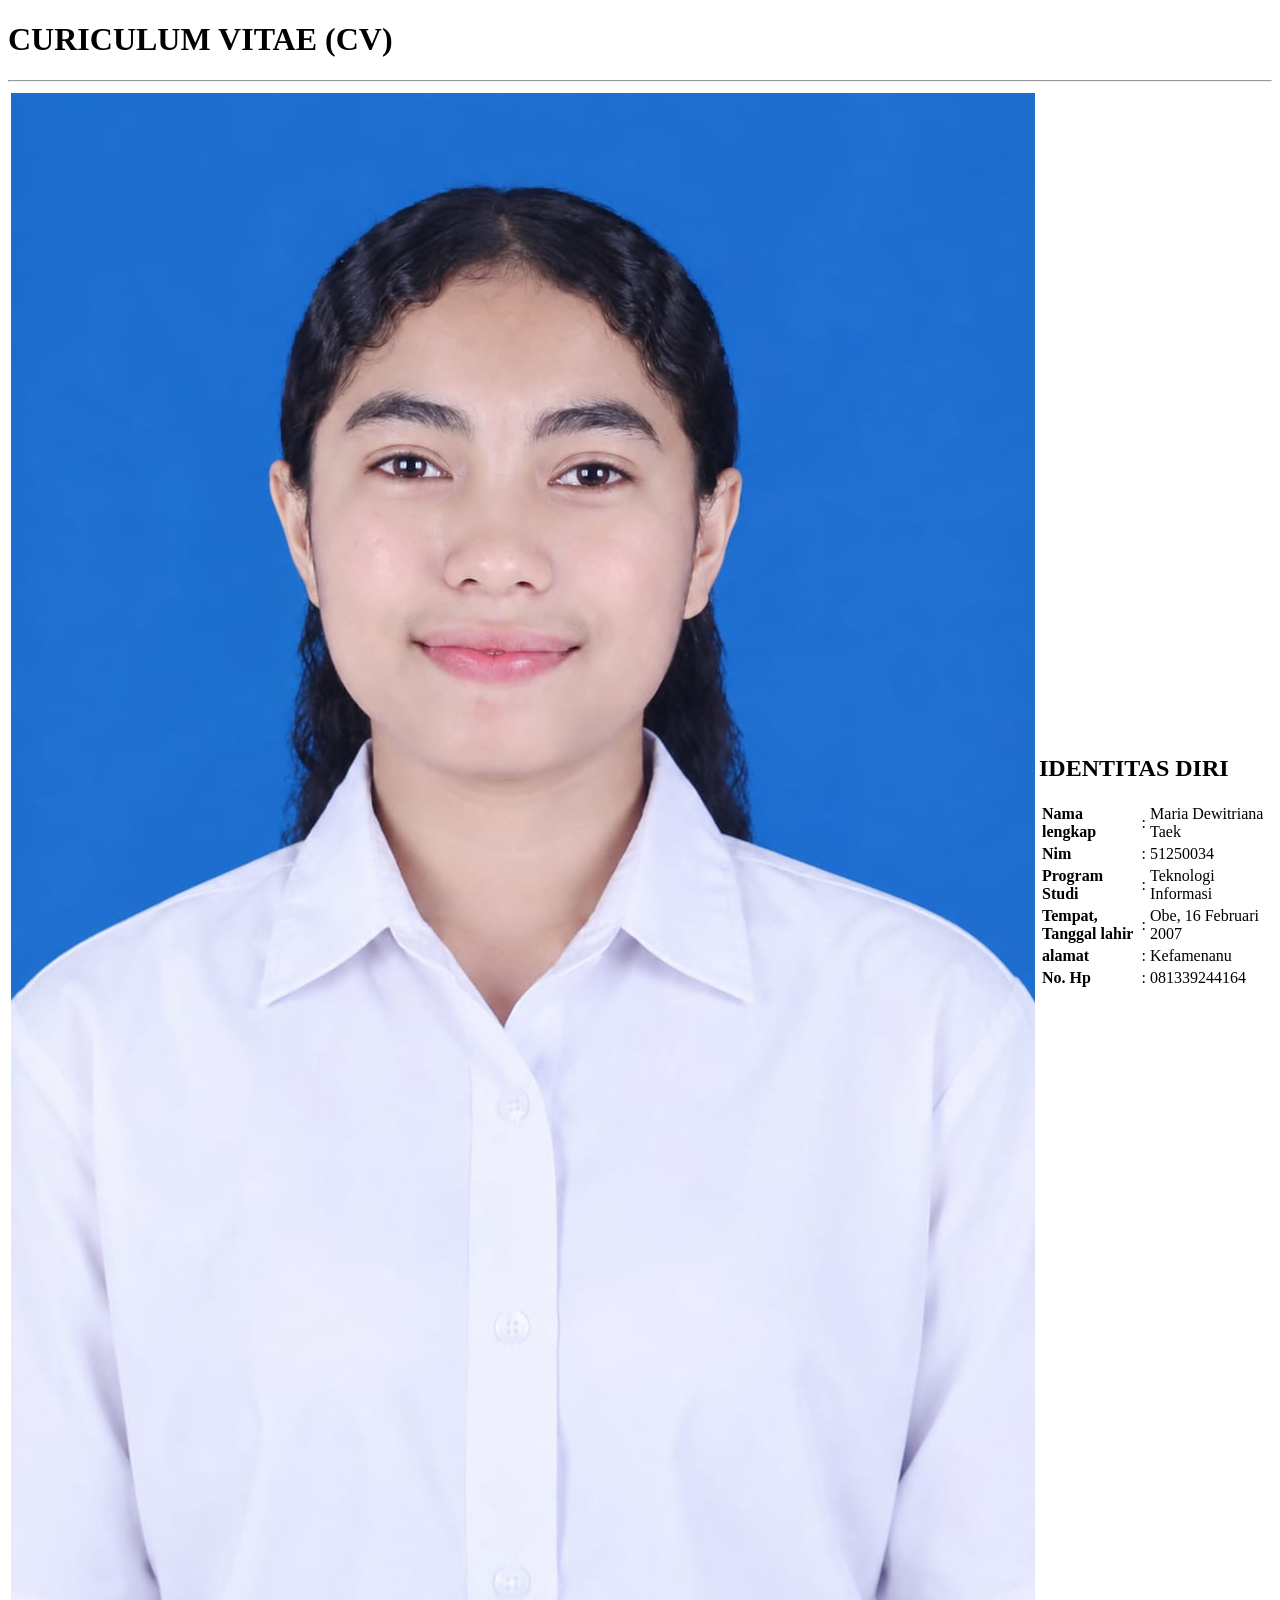
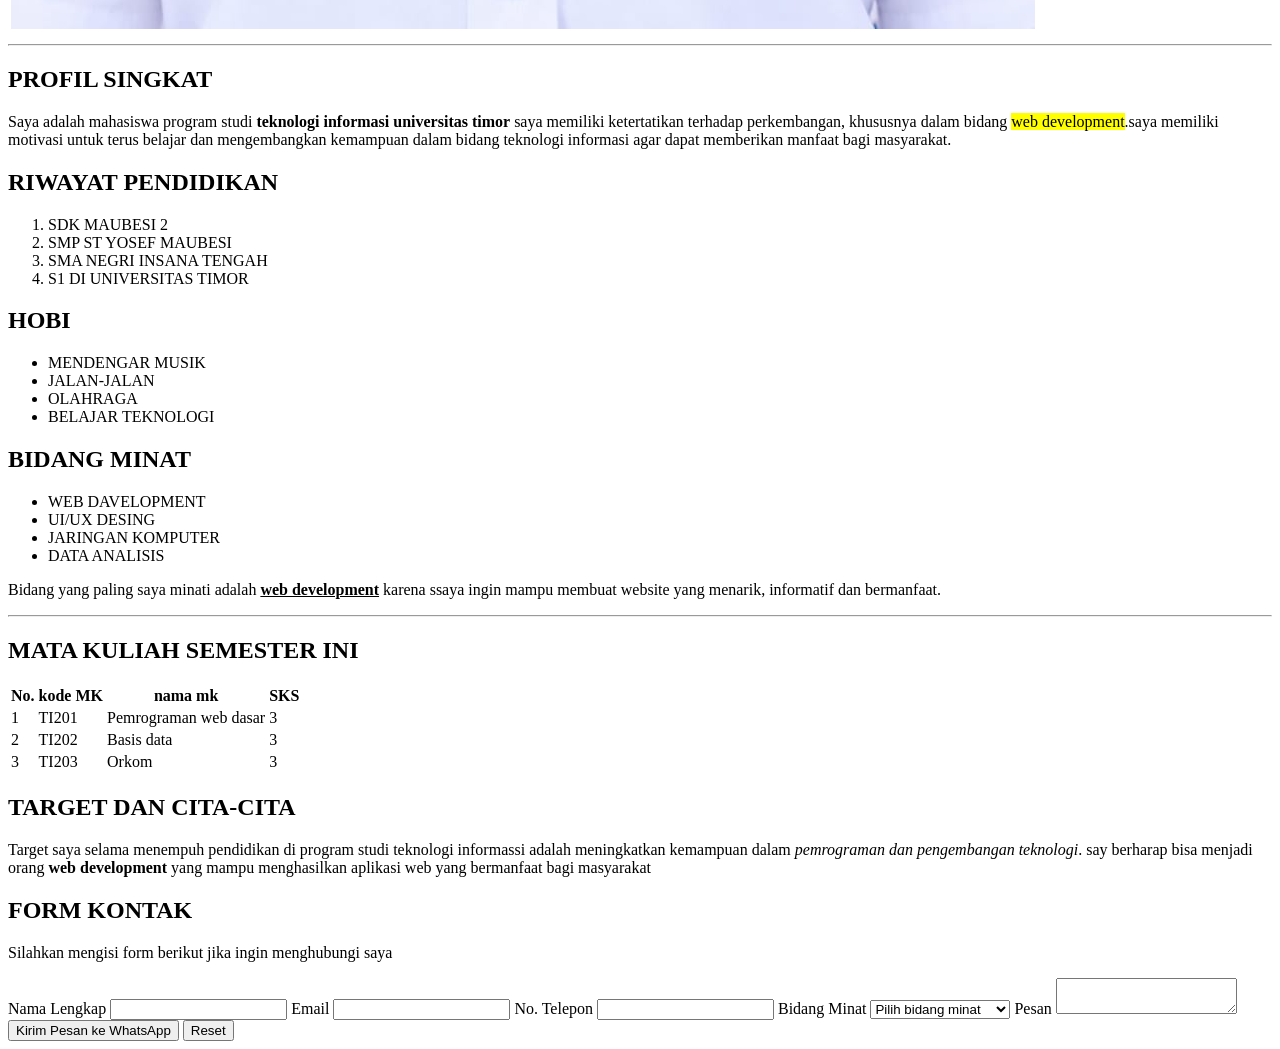
==== index.html @ 20f45d32 "Rename latih2.html to index.html" ====
<!DOCTYPE html>
<html lang="en">
<head>
	<meta charset="UTF-8">
	<meta name="viewport" content="width=device-width, initial-scale=1.0">
	<title>CURICULUM VITAE</title>
	<link rel="stylesheet" href=./style.CSS>
</head>
<body>
<div class="container">



<h1>CURICULUM VITAE (CV)</h1><hr>
<table class="identitas">
	<tr>
		<td class="kolom-identitas">
			<img src="./image/foto.jpeg" alt="foto profil" class="foto-profil">
		</td>
		
		<td class="data-identitas">
			<h2>IDENTITAS DIRI</h2>
			<table>
				<tr>
					<td><strong>Nama lengkap</strong></td>
					<td>:</td>
					<td>Maria Dewitriana Taek</td>
				</tr>	
						<tr>
							<td><strong>Nim</strong></td>
							<td>:</td>
							<td>51250034</td>
						</tr>
						<tr>
							<td><strong>Program Studi</strong></td>
							<td>:</td>
							<td>Teknologi Informasi</td>
						</tr>
						<tr>
							<td><strong>Tempat, Tanggal lahir</strong></td>
							<td>:</td> 
							<td>Obe, 16 Februari 2007</td>
						</tr>
						<tr>
							<td><strong>alamat</strong></td>
							<td>:</td>
							<td>Kefamenanu</td>
						</tr>
						<tr>
							<td><strong>No. Hp</strong></td>
							<td>:</td>
							<td>081339244164</td>
						</tr>
				</table>		
			</td>
		</tr>
	</table>


	<hr>
	<h2>PROFIL SINGKAT</h2>
	<p> Saya adalah mahasiswa program studi <strong>teknologi informasi universitas timor</strong>
		saya memiliki ketertatikan terhadap perkembangan, khususnya dalam bidang <mark>web development</mark>.saya memiliki 
		motivasi untuk terus belajar dan mengembangkan kemampuan dalam bidang teknologi informasi agar dapat 
		memberikan manfaat
		bagi masyarakat.
	</p>
	<div class="grid-informasi"> 
	<div class="card">
	<h2>RIWAYAT PENDIDIKAN</h2>
	<ol>
			<li>SDK MAUBESI 2</li>
			<li>SMP ST YOSEF MAUBESI</li>
			<li>SMA NEGRI INSANA TENGAH</li>
			<li>S1 DI UNIVERSITAS TIMOR</li>
	</ol>
	</div>

	<div class="card">
	<h2>HOBI</h2>
	<ul>
			<li>MENDENGAR MUSIK</li>
			<li>JALAN-JALAN</li>
			<li>OLAHRAGA</li>
			<li>BELAJAR TEKNOLOGI</li>
	</ul>
	</div>

	<div class="card">
	<h2>BIDANG MINAT</h2>
	<ul>
			<li>WEB DAVELOPMENT</li>
			<li>UI/UX DESING</li>
			<li>JARINGAN KOMPUTER</li>
			<li>DATA ANALISIS</li>
	</ul>
	</div>
	</div>
	<p>Bidang yang paling saya minati adalah <strong><u>web development</u></strong>
		karena ssaya ingin mampu membuat website yang menarik, informatif dan bermanfaat.
	</p>
	<hr>
	<h2>MATA KULIAH SEMESTER INI</h2>
	<table class="tabel-matakuliah">
			<tr>
				<th>No.</th>
				<th>kode MK</th>
				<th>nama mk</th>
				<th>SKS</th>
			</tr>
			<tr>
				<td>1</td>
				<td>TI201</td>
				<td>Pemrograman web dasar</td>
				<td>3</td>
			</tr>
			<tr>
				<td>2</td>
				<td>TI202</td>
				<td>Basis data</td>
				<td>3</td>
			</tr>
			<tr>
				<td>3</td>
				<td>TI203</td>
				<td>Orkom</td>
				<td>3</td>
			</tr>
		</table>
	<h2>TARGET DAN CITA-CITA</h2>
	<p>
		Target saya selama menempuh pendidikan di program studi teknologi informassi adalah meningkatkan kemampuan dalam <em> 
		pemrograman dan pengembangan teknologi</em>.
		say berharap bisa menjadi orang <strong>web development</strong> yang mampu menghasilkan aplikasi web yang bermanfaat
		bagi masyarakat
	<h2>FORM KONTAK</h2>

<p>Silahkan mengisi form berikut jika ingin menghubungi saya</p>

<form id="formkontak">

    <label for="nama">Nama Lengkap</label>
    <input type="text" id="nama" name="nama" required>

    <label for="email">Email</label>
    <input type="email" id="email" name="email" required>

    <label for="telepon">No. Telepon</label>
    <input type="tel" id="telepon" name="telepon" required>

    <label for="minat">Bidang Minat</label>
    <select id="minat" name="minat" required>
        <option value="">Pilih bidang minat</option>
        <option value="Web Development">Web Development</option> 
        <option value="UI/UX Design">UI/UX Design</option>
        <option value="Artificial Intelligence">Artificial Intelligence</option>
        <option value="Data Analisis">Data Analisis</option>
    </select>

    <label for="pesan">Pesan</label>
    <textarea id="pesan" name="pesan" required></textarea>

    <button type="submit">Kirim Pesan ke WhatsApp</button>
    <button type="reset">Reset</button>

</form>

<script src="script.js"></script>
</body>
</html>
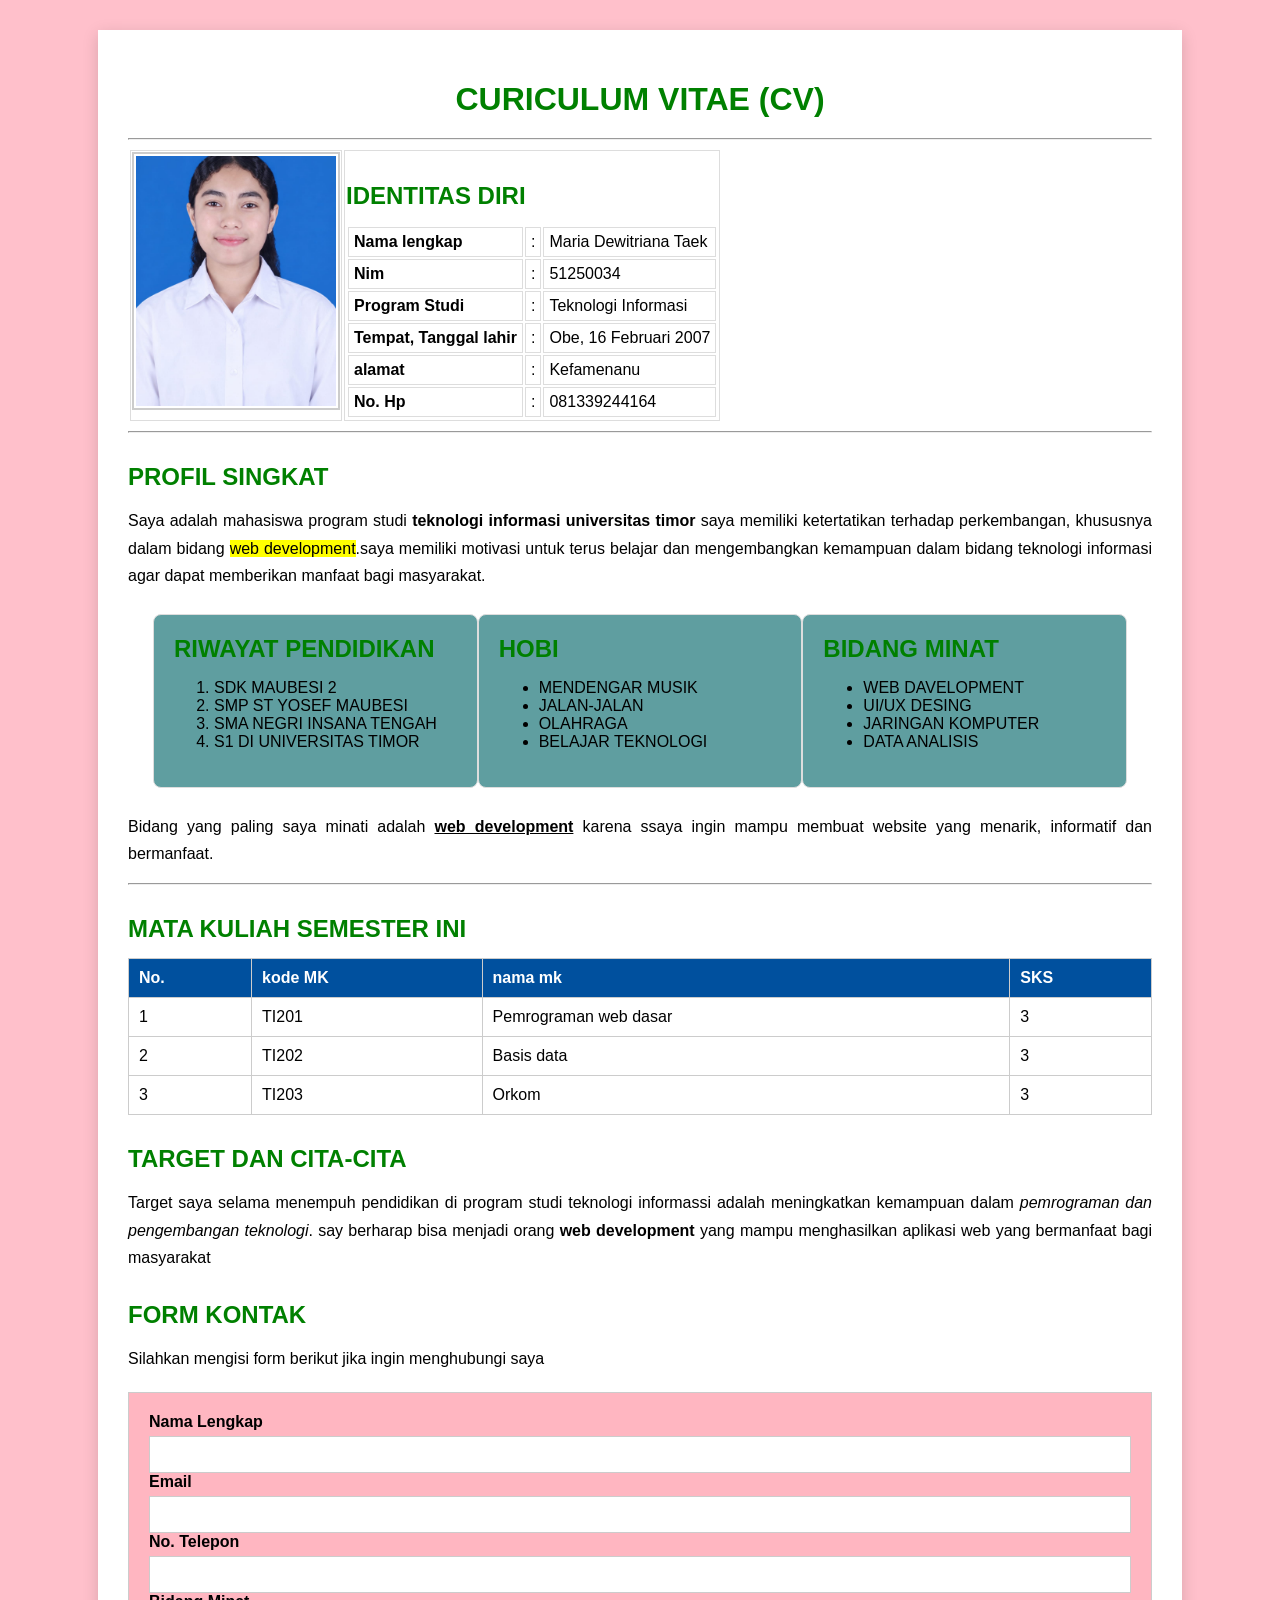
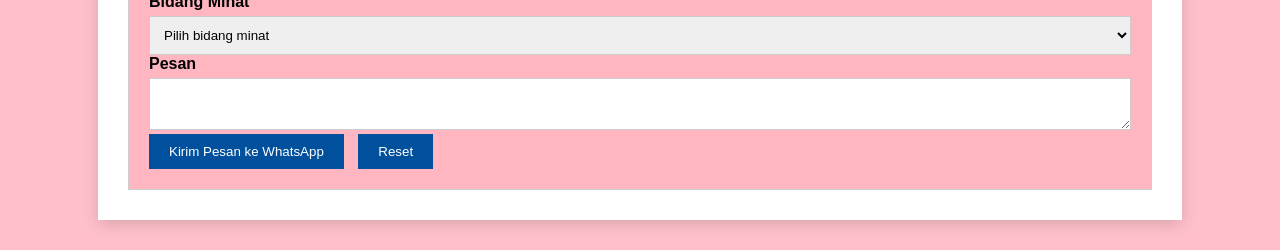
==== commit d3b33bd8: "Update index.html" ====
--- a/index.html
+++ b/index.html
@@ -4,7 +4,7 @@
 	<meta charset="UTF-8">
 	<meta name="viewport" content="width=device-width, initial-scale=1.0">
 	<title>CURICULUM VITAE</title>
-	<link rel="stylesheet" href=./style.CSS>
+	<link rel="stylesheet" href="./style.css">
 </head>
 <body>
 <div class="container">
--- a/style.css
+++ b/style.css
@@ -0,0 +1,212 @@
+body {
+background-color: pink;
+font-family: Arial, sans-serif;
+color: #000000; 
+margin: 0;
+padding: 0;
+}
+
+.container {
+	width: 80%;
+	margin: 30px auto;
+	padding: 30px;
+	background-color: white;
+	box-shadow: 0 4px 15px rgba(0, 0, 0, 0.15);
+}
+h1 {
+	color: green;
+	text-align: center;
+	margin-bottom: 20px;
+}
+h2 {
+	color: green;
+	margin-top: 30px;
+	margin-bottom: 15px;
+}
+
+p {
+	font-size: 16px;
+	line-height: 1.7;
+	text-align: justify;
+}
+
+.identitas {
+	width: auto;
+	
+}
+
+.kolom-foto {
+	vertical-align: top;
+	padding-right: 30px;
+}
+
+.kolom-identitas {
+	vertical-align: top;
+}
+
+.foto-profil {
+	width: 200px;
+	height: 250px;
+	object-fit: cover;
+	border: 2px solid #ccc;
+	padding: 2px;
+}
+
+.data-identitas td {
+	padding: 5px;
+}
+.tabel-matakuliah {
+    width: 100%;
+    border-collapse: collapse;
+    margin-top: 15px;
+    margin-bottom: 20px;
+}
+
+.tabel-matakuliah th {
+	background-color: #00509e;
+	color: white;
+	padding: 10px;
+	border: 1px solid #cccccc; 
+}
+
+.tabel-matakuliah td {
+    padding: 10px;
+    border: 1px solid #cccccc;
+}
+
+a {
+	color: #0066cc;
+	text-decoration: none;
+}
+
+a:hover {
+	color: red;
+	text-decoration: underline;
+}
+
+form {
+	background-color: #FFB6C1;
+	padding: 20px;
+	margin-top: 20px;
+
+	border: 1px solid #cccccc;
+}
+
+label {
+	display: block;
+	font-weight: bold;
+	margin-bottom: 5px;
+}
+
+input,
+select,
+textarea {
+	width: 100%;
+	padding: 10px;
+	border: 1px solid #cccccc;
+	box-sizing: border-box;
+}
+
+textarea {
+	resize: vertical;
+}
+
+button {
+	background-color: #00509e;
+	color: white;
+	padding: 10px 20px;
+	border: none;
+	margin-right: 10px;
+	cursor: pointer;
+}
+button:hover {
+	background-color: #FFB6C1;
+}
+button :hover {
+	background-color: #003366;
+}
+
+.footer {
+	text-align: center;
+	color: #FFB6C1;
+	margin-top: 30px;
+}
+.grid-informasi {
+	display: grid;
+	grid-template-columns: repeat(3, 1fr);
+	gab:20px;
+	margin-top: 25px;
+	margin: 25px;
+}
+
+.card {
+	background-color: cadetblue;
+	padding: 20px;
+	border: 1px solid #dddddd;
+	border-radius: 8px;
+}
+.card h2 {
+	margin-top: 0;
+	margin-bottom: 15px;
+
+}
+.card p {
+	text-emphasis: justify;
+	line-height: 1.6;
+}
+.table{
+	width: 100x;
+	border-collapse: collapse;
+}
+th, td {
+	padding: 10x;
+	border: 1px solid #dddddd;
+	text-align: left;
+}
+th {
+	font-weight: bold;
+}
+
+@media	(max-width: 768px) {
+
+	.container {
+		width: 94%;
+		max-width: 10px auto;
+		padding: 15px;
+	}
+
+	h1 {font-size: 20px}
+	h2 { font-size: 19px}
+	p { font-size: 14px;line-height: 1.6;}
+
+	.identitas > tbody > tr {
+		display: flex;
+		flex-direction: column;
+	}
+	.kolom-foto{
+		width: 100%;
+		padding-right: 0;
+		text-align: center;
+		margin-bottom: 20px;
+	}
+	.kolom-identitas {
+		width: 100%;
+		padding-right: 0;
+	}
+	.kolom-identitas h2 {
+		max-resolution: 0;
+		text-align: center;
+	}
+	.foto-profil {
+		width: 130px;
+	}
+	.data-identitas td {
+		padding: 4px 2px;
+		font-size: 13px;
+		vertical-align: top;
+	}
+	.grid-informasi {
+		grid-template-columns: 1fr;
+		gop: 15px;
+	}
+}
